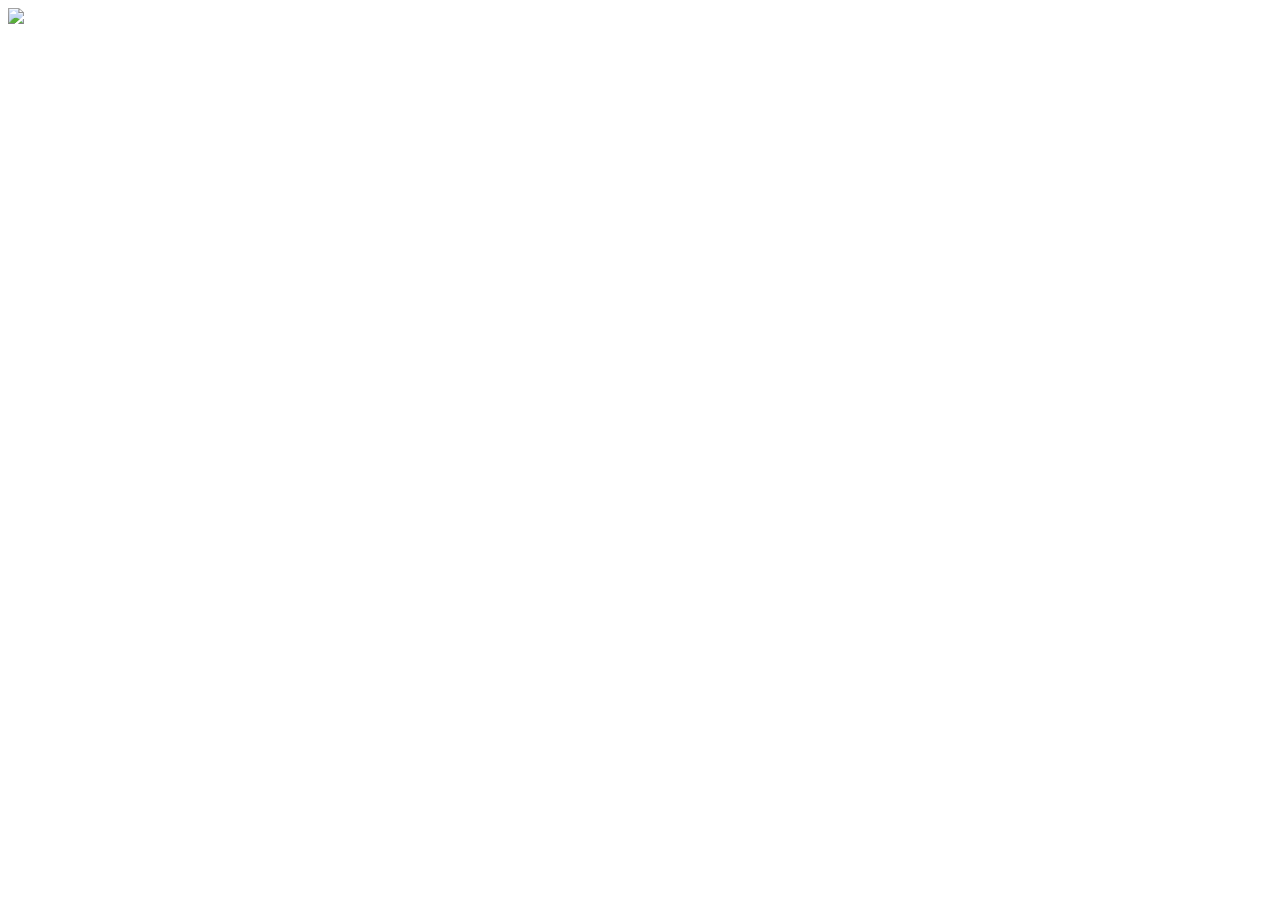
==== Lab01/index.html @ 8d1faaf3 "Ajustes" ====
<!DOCTYPE html>
<html lang="en">
<head>
    <meta charset="UTF-8">
    <meta name="viewport" content="width=<im>, initial-scale=1.0">
    <title>Laboratorio 1</title>
</head>
<body>
    <img src="Diagrama de clase" 
</body>
</html>
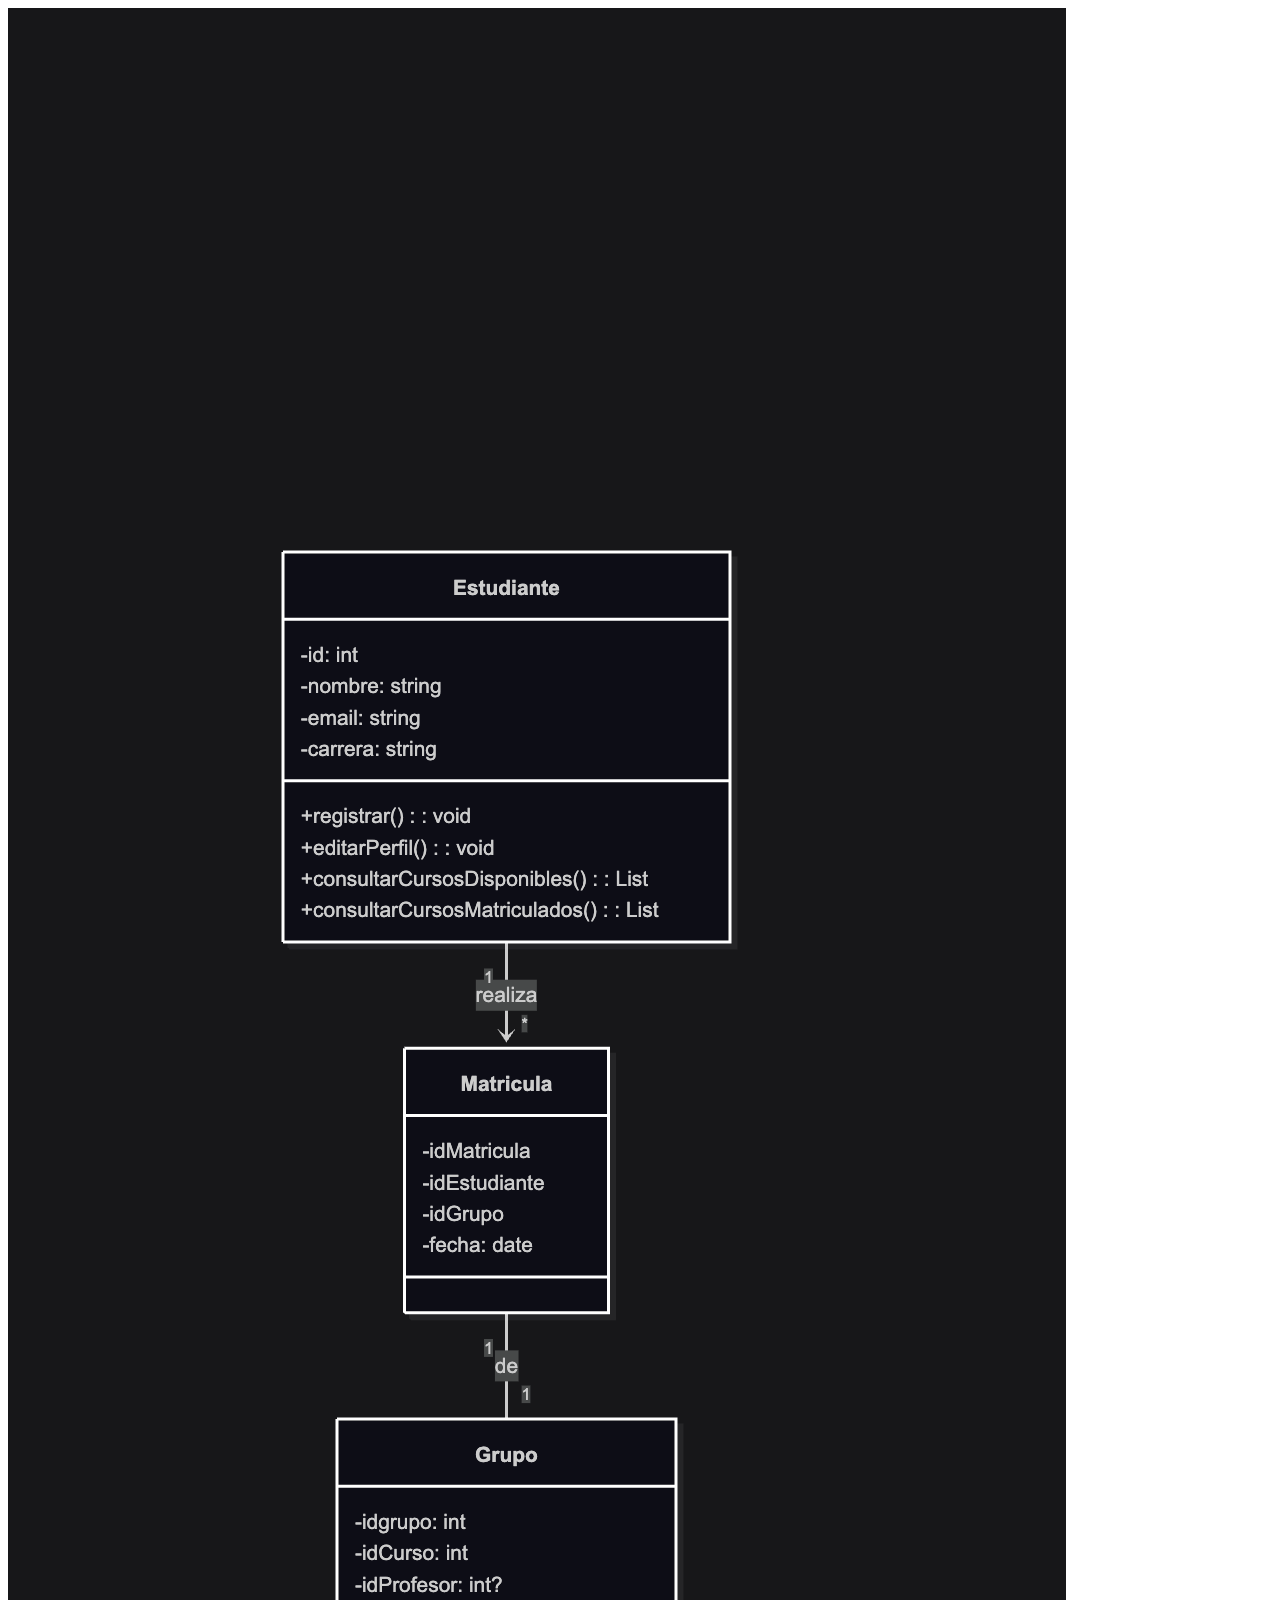
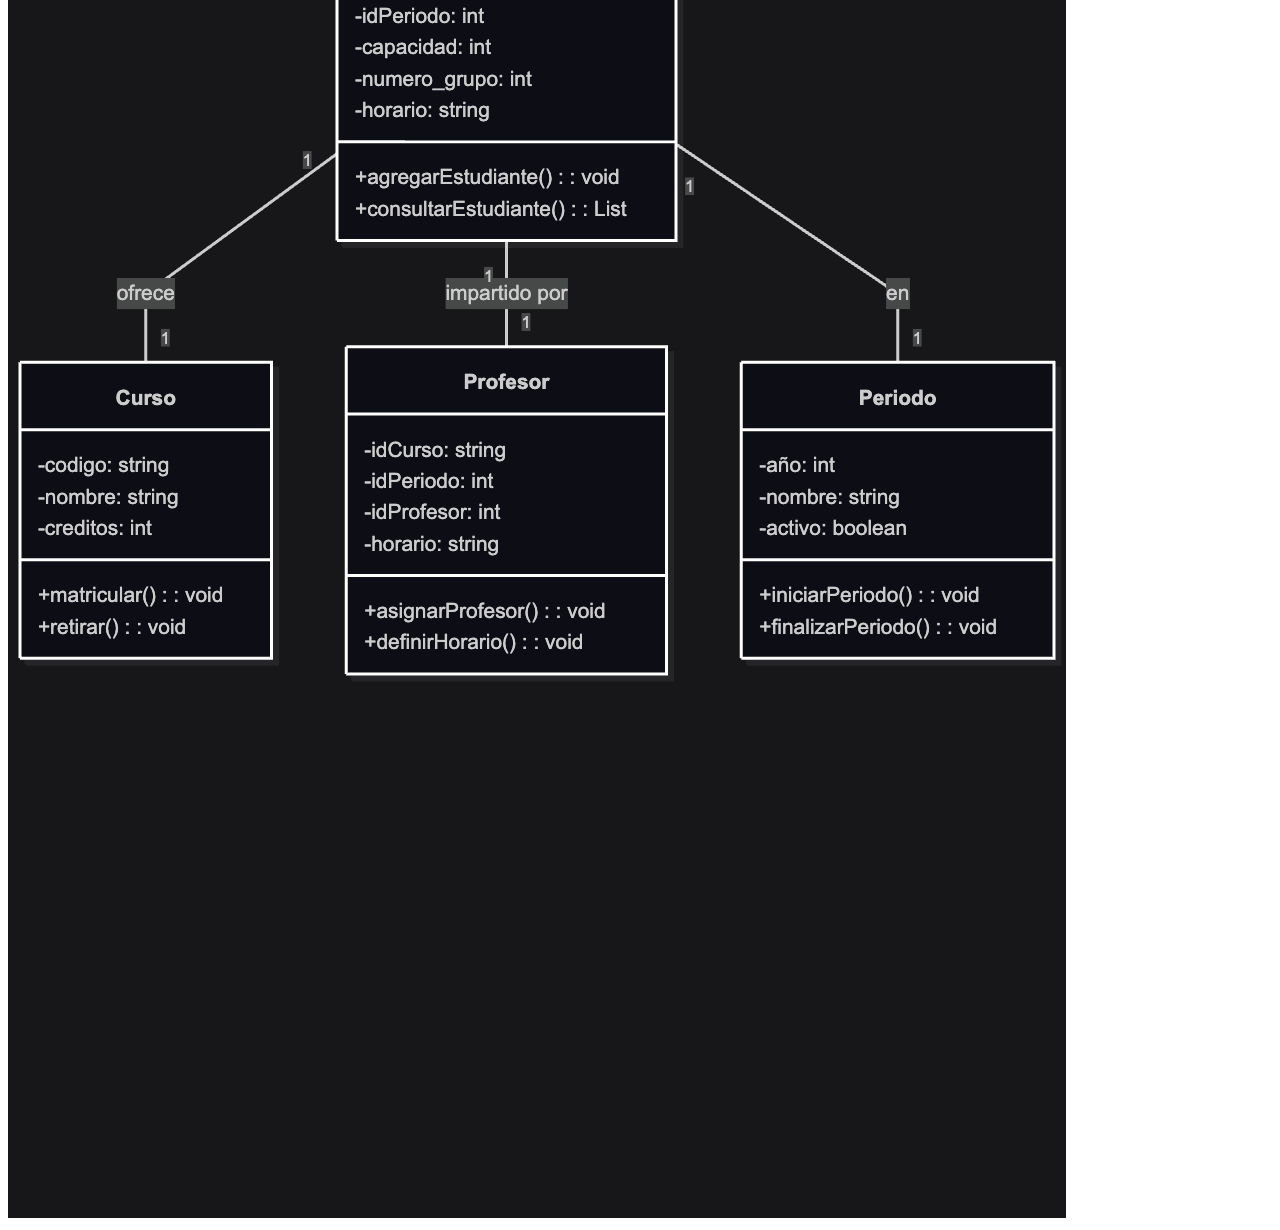
==== commit 91b65c01: "Ajustes" ====
--- a/Lab01/index.html
+++ b/Lab01/index.html
@@ -6,6 +6,6 @@
     <title>Laboratorio 1</title>
 </head>
 <body>
-    <img src="Diagrama de clase" 
+    <img src="Diagrama de clase.png" alt="">
 </body>
 </html>
